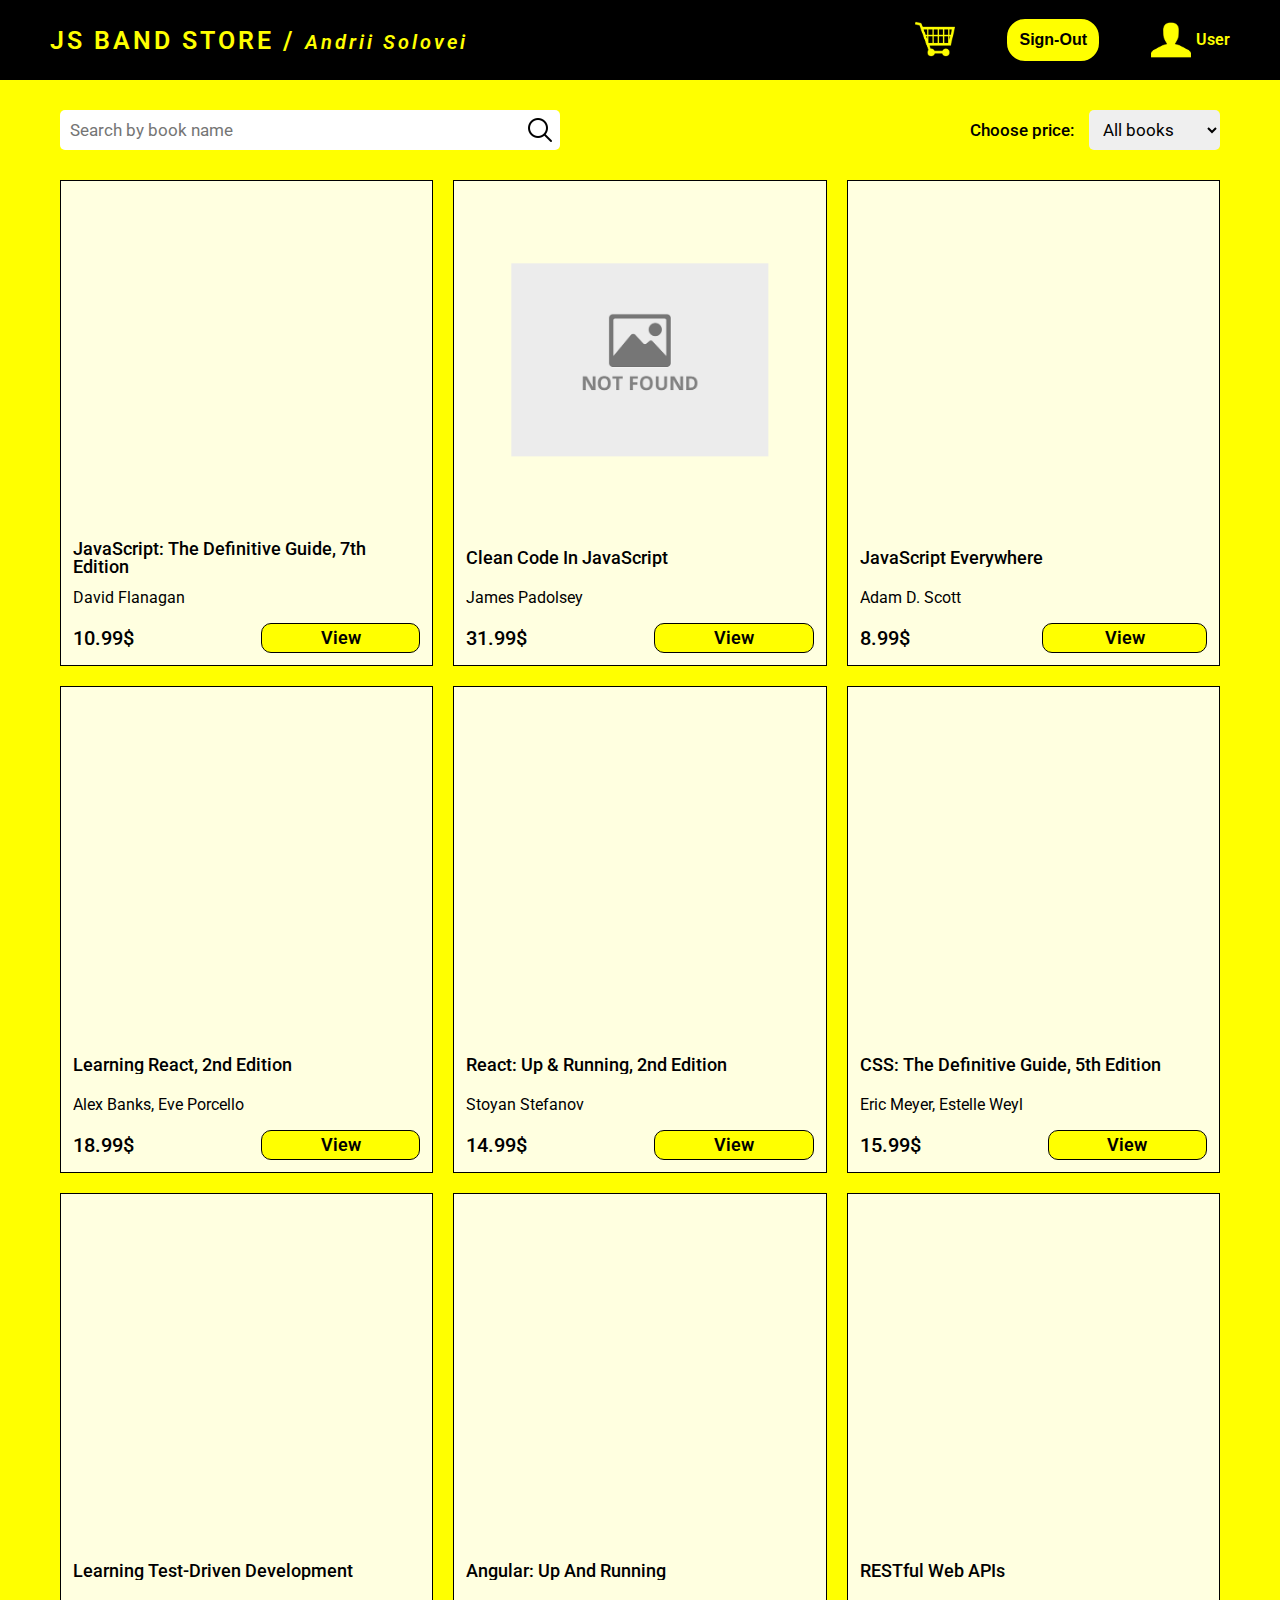
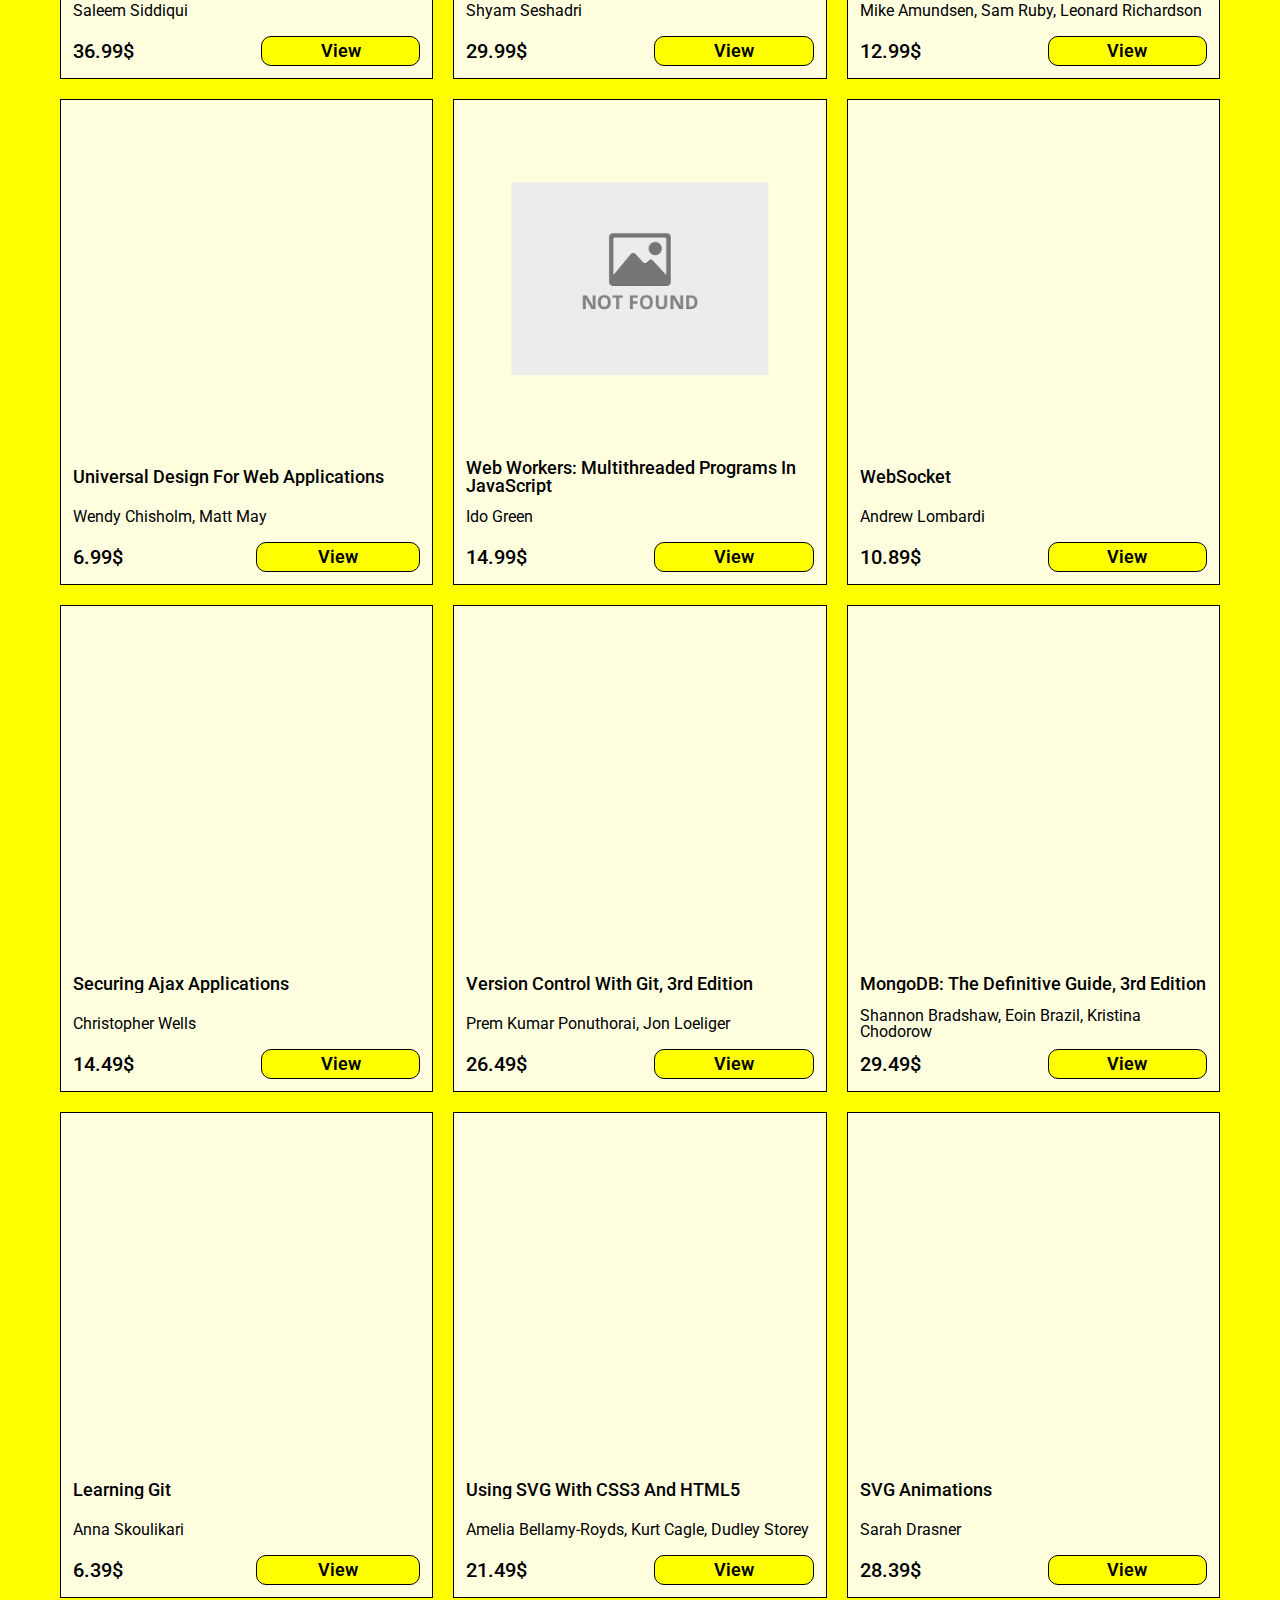
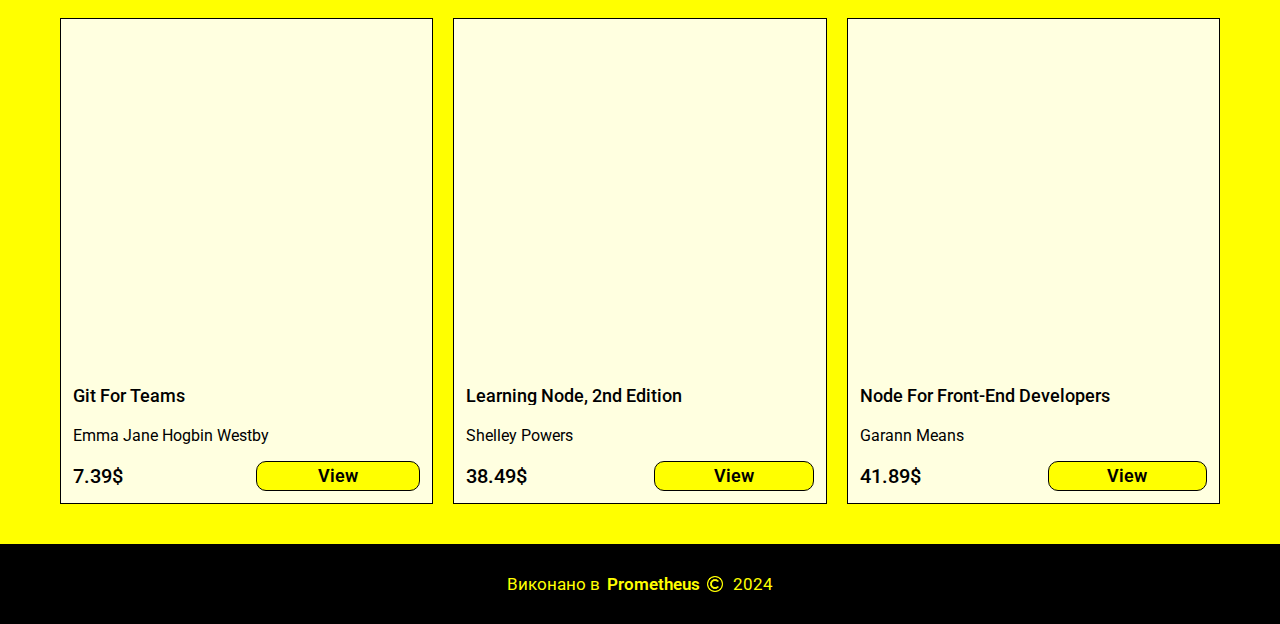
==== book-list/index.html @ bf8e8a3f "add all files" ====
<!DOCTYPE html>
<html lang="en">
<head>
    <meta charset="UTF-8">
    <meta name="viewport" content="width=device-width, initial-scale=1.0">
    <title>JS Band Store</title>
    <link rel="stylesheet" href="reset.css">
    <link rel="stylesheet" href="styles.css" />
</head>
<body>
    <header>
        <nav>
          <a class="header_name" href="#">JS BAND STORE / <em class="header_name_surname">Andrii Solovei</em></a>
          <div class="nav_container">
            <a href="#"><img src="../images/cart.png" alt="Selected products" /></a>
            <button class="sign-out">Sign-Out</button>
            <a class="user" href="#"><img src="../images/avatar.png" alt="Your avatar" /><span>User</span></a>
          </div>
        </nav>
    </header>

    <main>
        <section class="section_content_padding">
          <div class="container_books">
            <div class="books_search">
              <div class="search">
                <div class="search_input">
                  <input type="search" name="search" id="search" placeholder="Search by book name">
                </div>
                <div class="search_filter_price">
                  <label for="searchFilterPrice">Choose price:</label>
                  <select name="filter_price" id="searchFilterPrice" placeholder="Price">
                    <option value="all">All books</option>
                    <option value="15">Up to 15$</option>
                    <option value="15-30">From 15$ - To 30$</option>
                    <option value="30">Over 30$</option>
                  </select>
                </div>
              </div>
            </div>

            <div class="books_list">
              <ul class="list" id="list">
                <!-- Вміст списку книг буде динамічно створено за допомогою JavaScript -->
              </ul>
            </div>
          </div>
        </section>
    </main>

    <footer>
      Виконано в <a href="https://prometheus.org.ua/" target="_blank" rel="noopener noreferrer"> Prometheus </a>
      <img src="../images/Copyright_sign.png" alt="Copy sign" /> 2024
    </footer>
  
    <script src="main.js"></script>
</body>
</html>
---- book-list/styles.css ----
@import url('reset.css');
@import url('main.css');
@import url('header.css'); 
@import url('book_list.css');
@import url('buttons_icons_img.css');
@import url('footer.css');
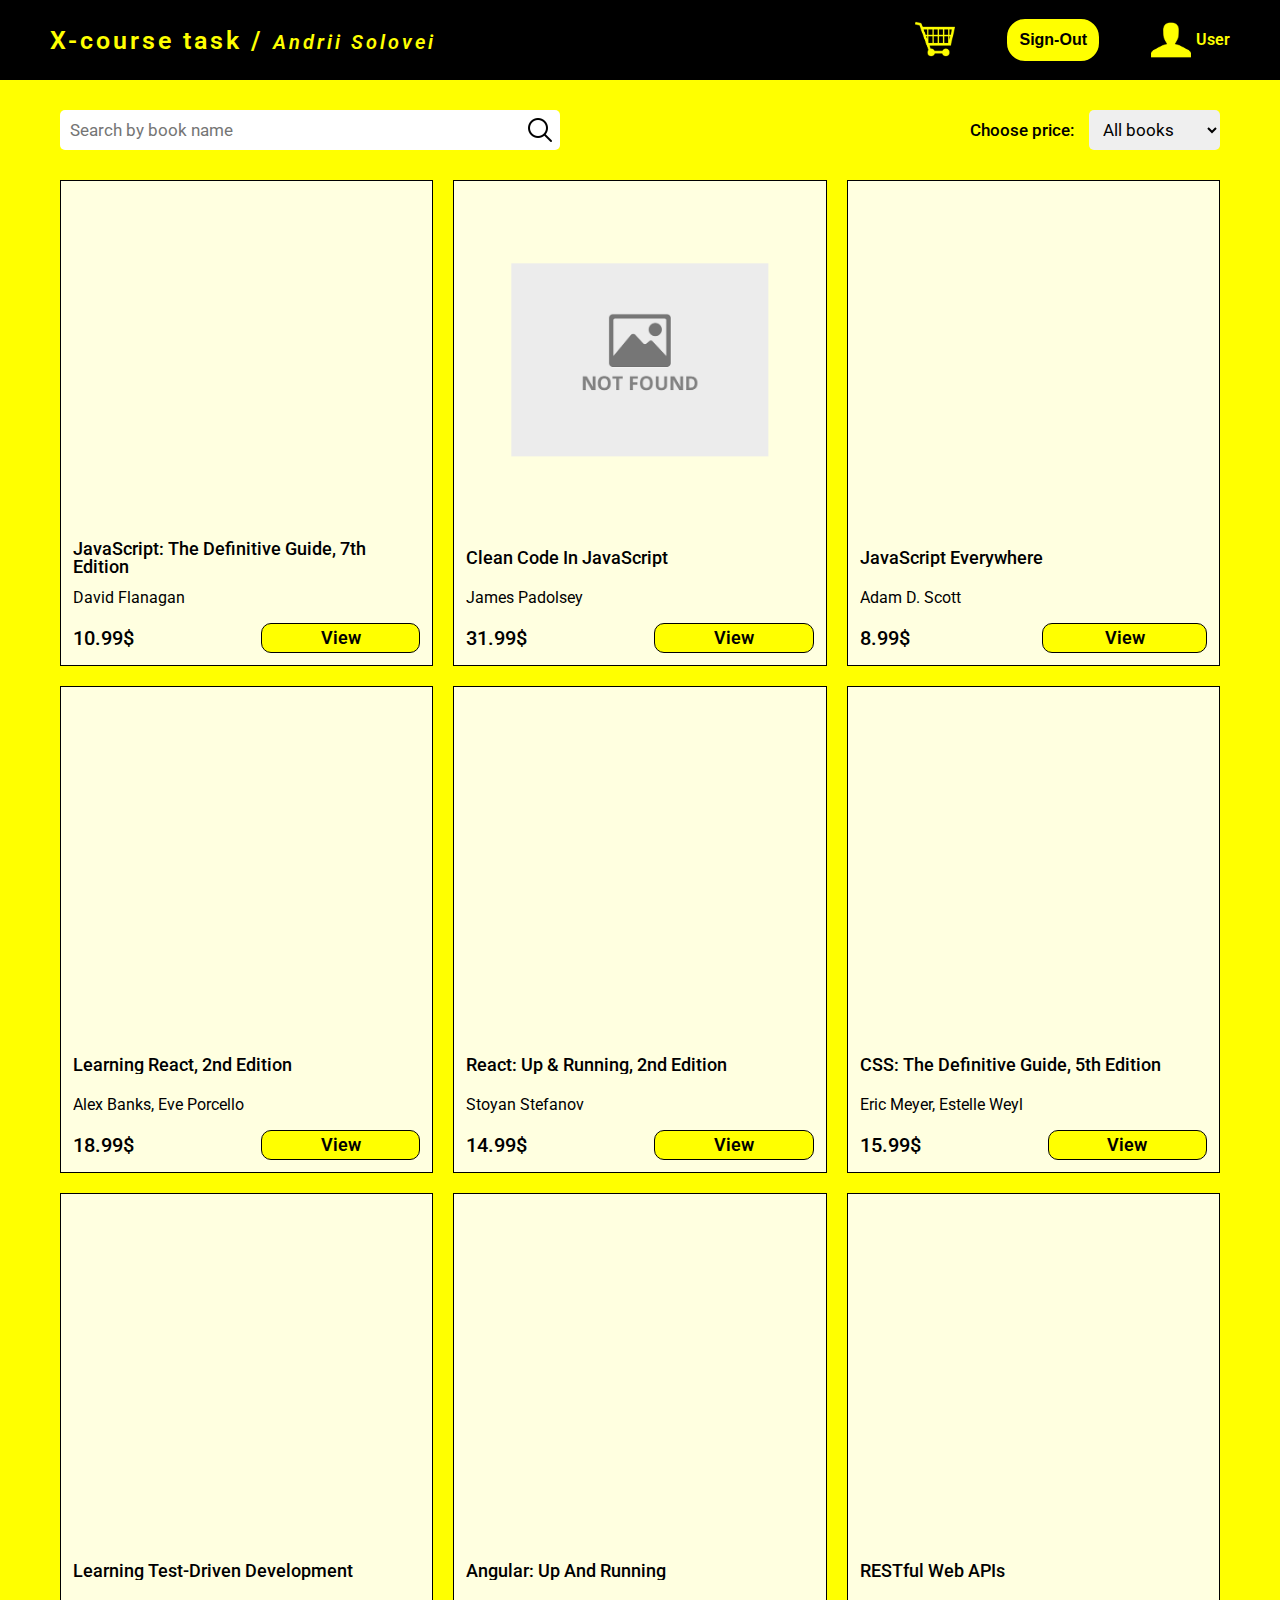
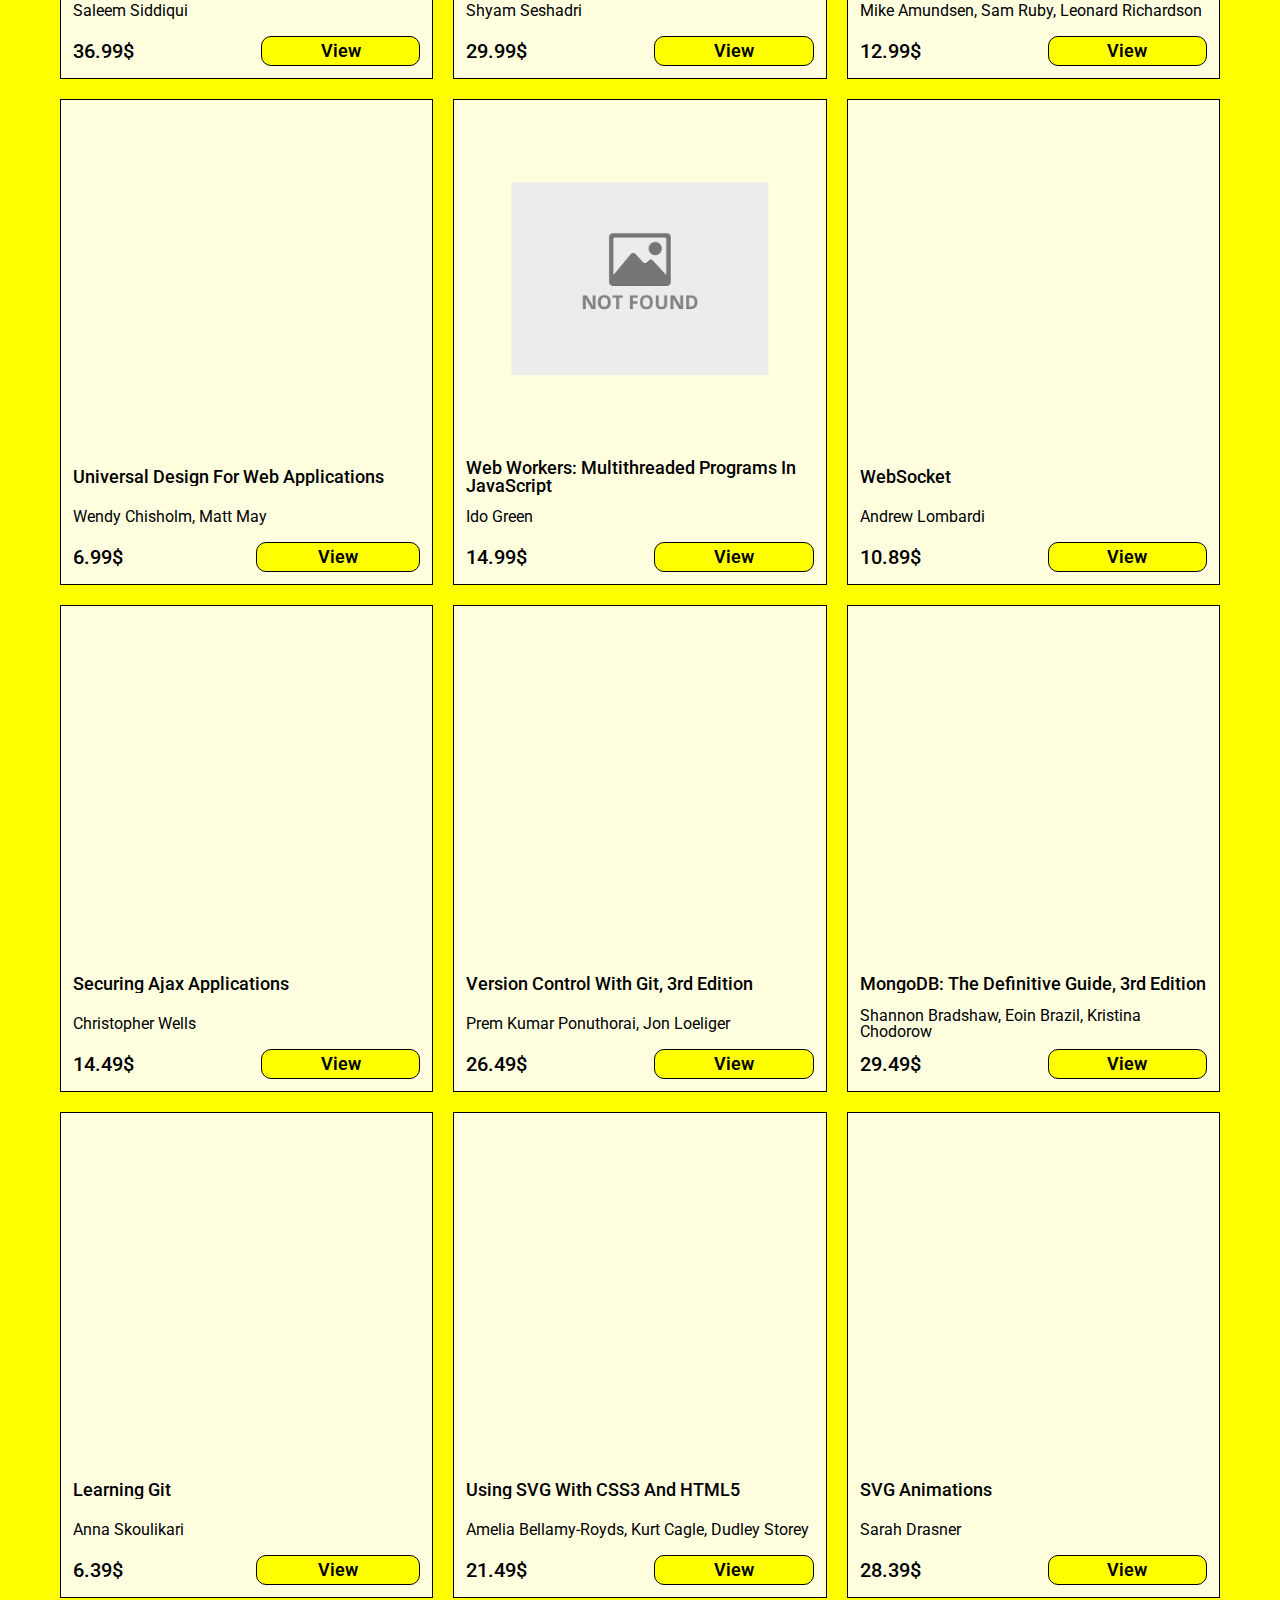
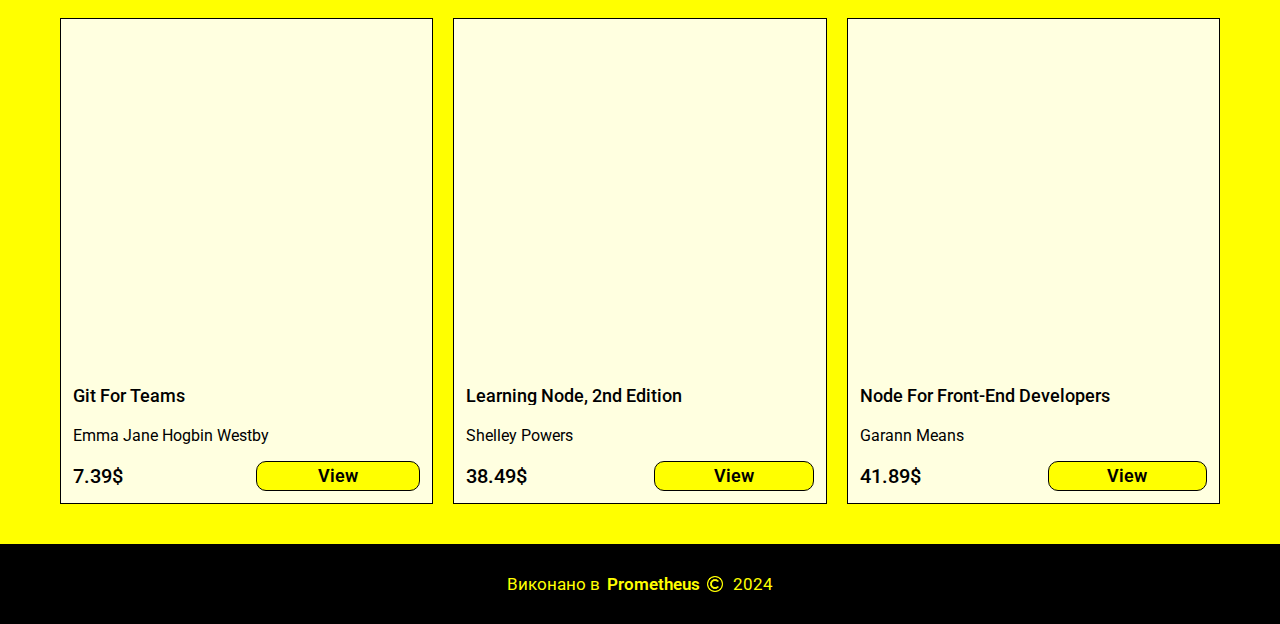
==== commit 01bf9774: "add empty cart and full cart" ====
--- a/book-list/index.html
+++ b/book-list/index.html
@@ -3,14 +3,14 @@
 <head>
     <meta charset="UTF-8">
     <meta name="viewport" content="width=device-width, initial-scale=1.0">
-    <title>JS Band Store</title>
+    <title>Books list</title>
     <link rel="stylesheet" href="reset.css">
     <link rel="stylesheet" href="styles.css" />
 </head>
 <body>
     <header>
         <nav>
-          <a class="header_name" href="#">JS BAND STORE / <em class="header_name_surname">Andrii Solovei</em></a>
+          <a class="header_name" href="#">X-course task / <em class="header_name_surname">Andrii Solovei</em></a>
           <div class="nav_container">
             <a href="#"><img src="../images/cart.png" alt="Selected products" /></a>
             <button class="sign-out">Sign-Out</button>
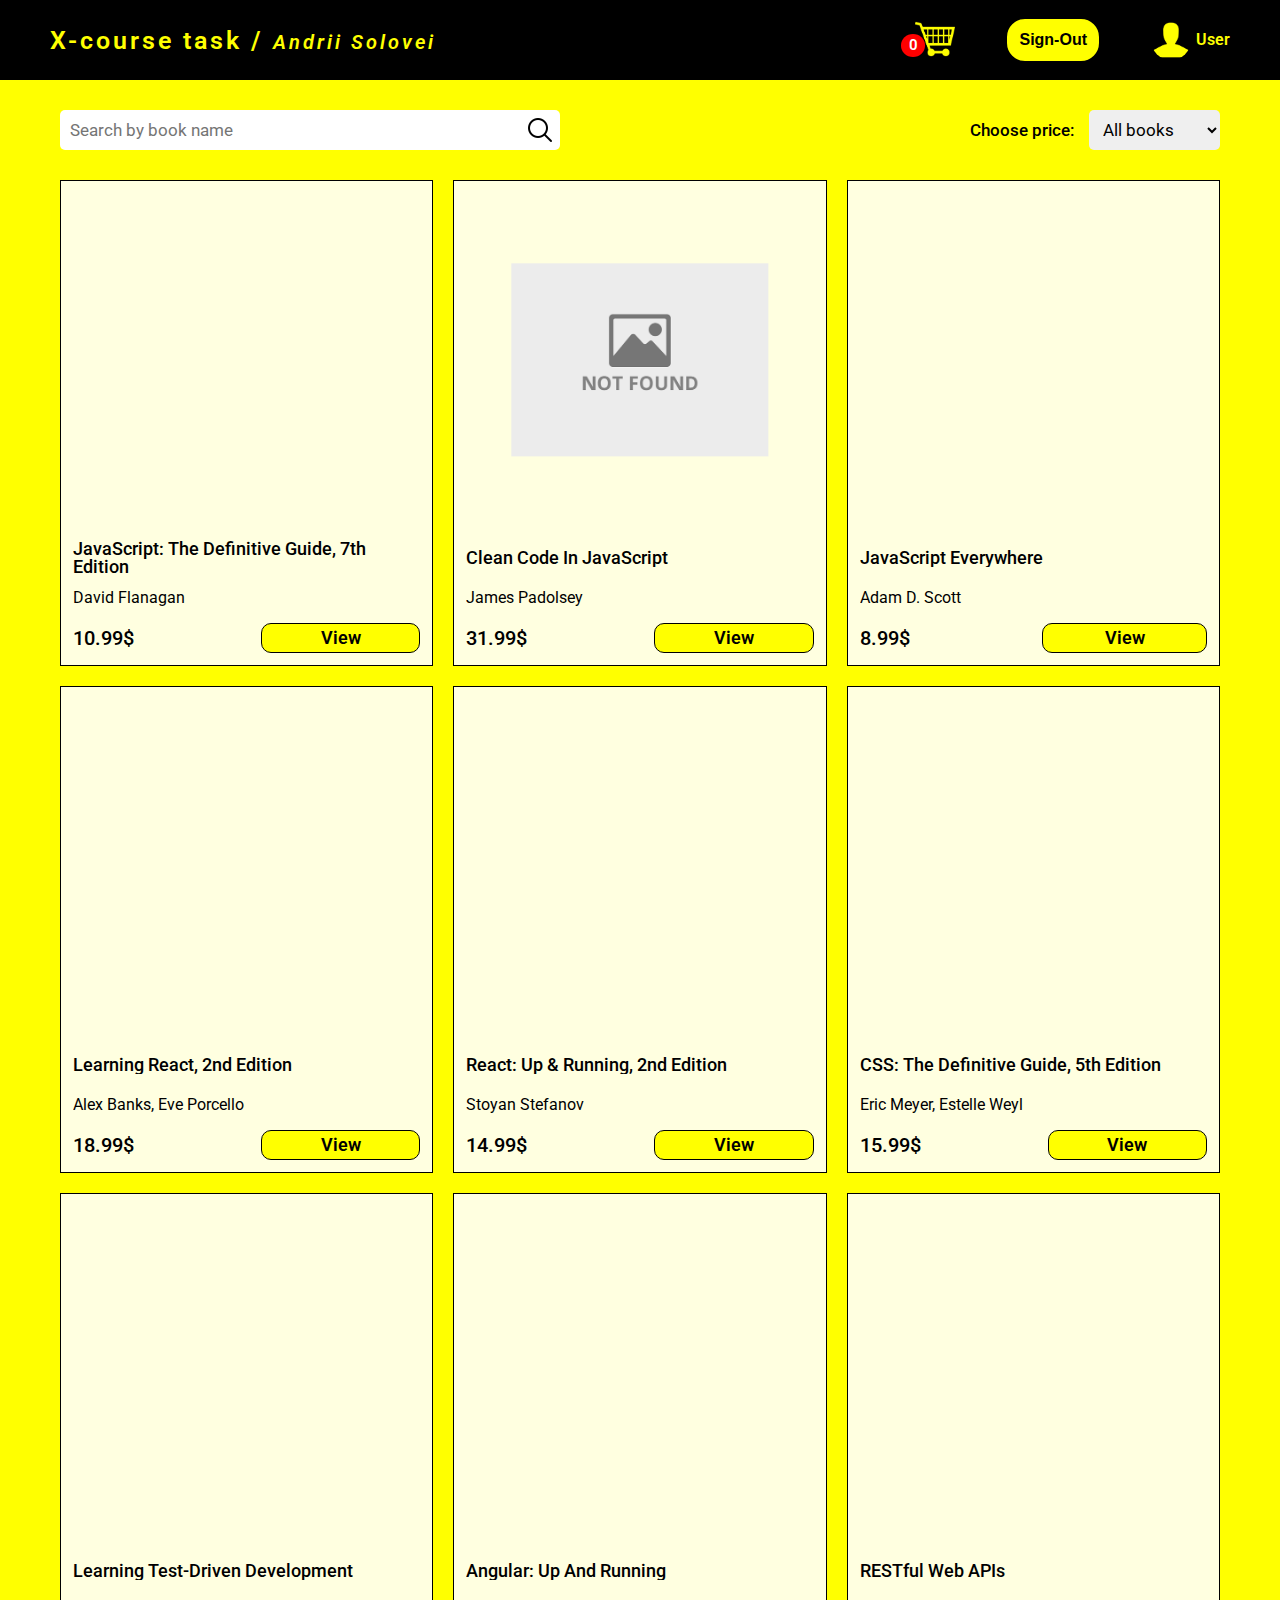
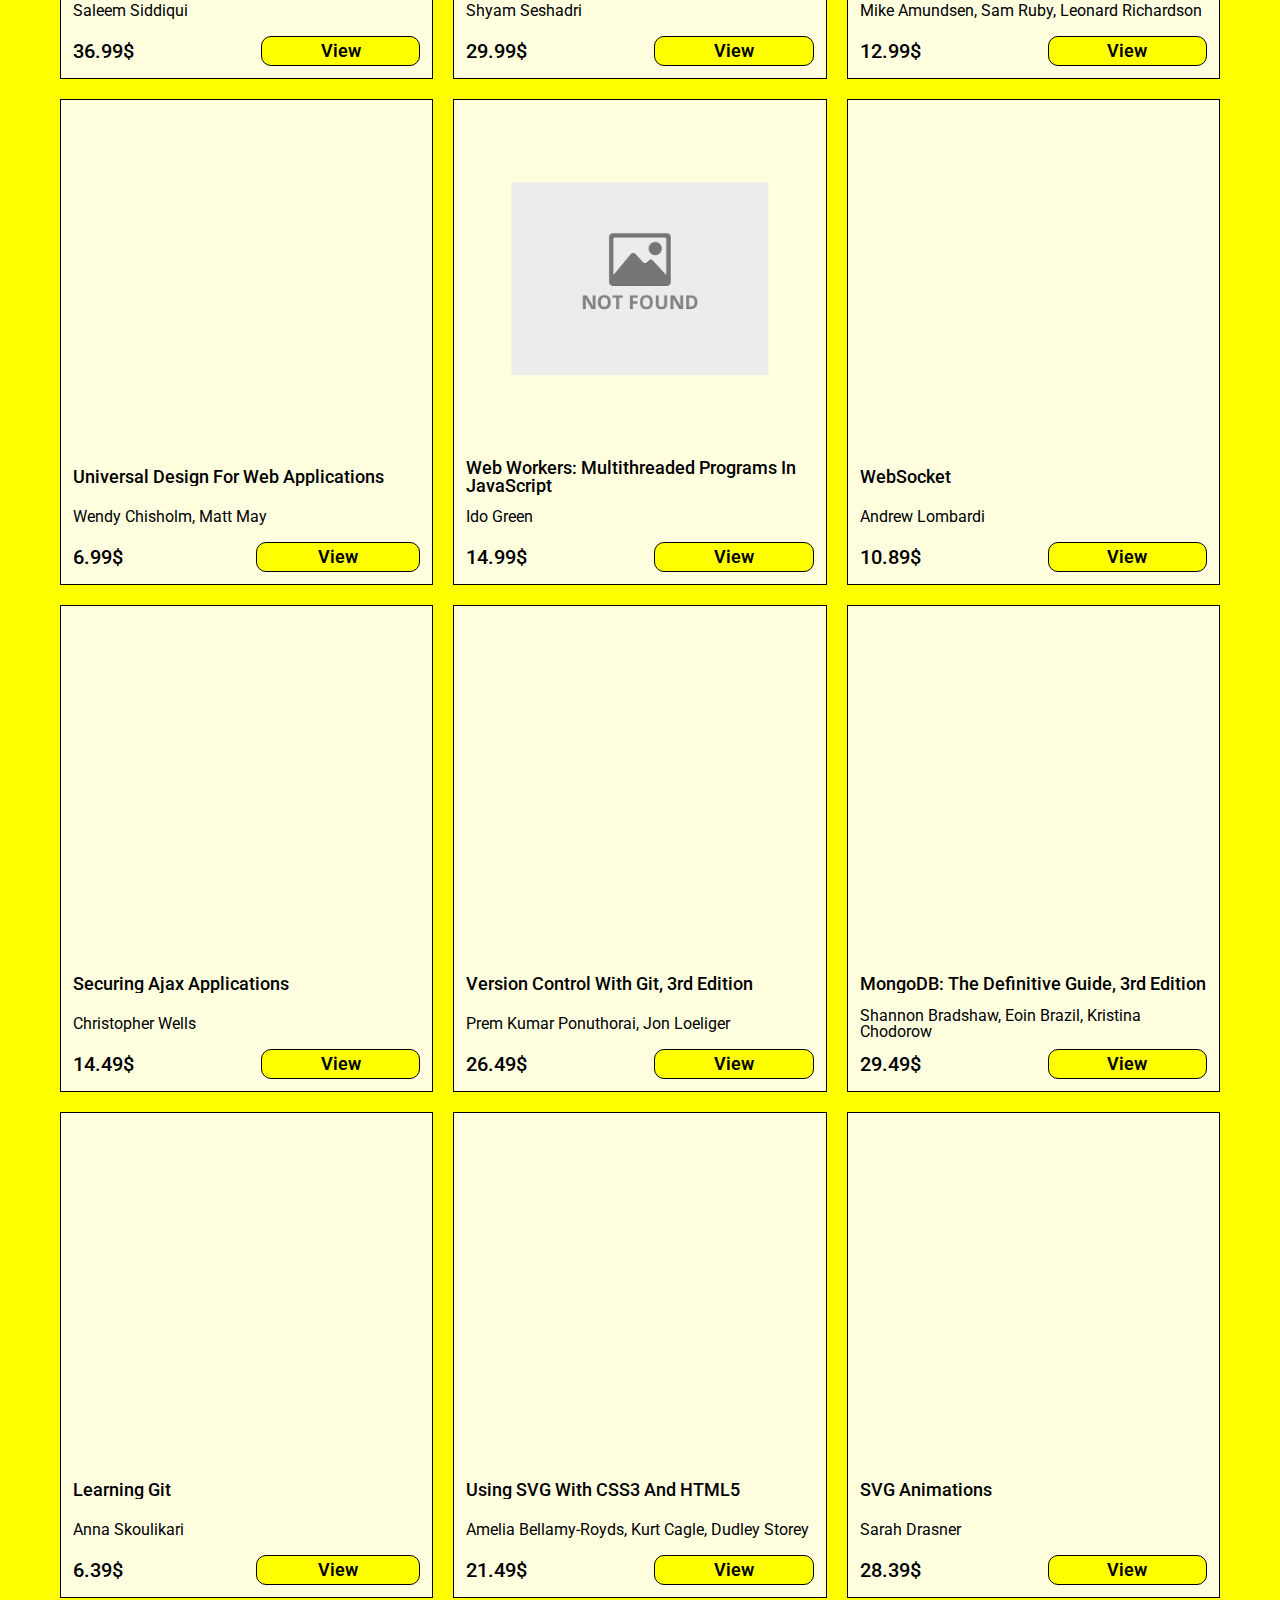
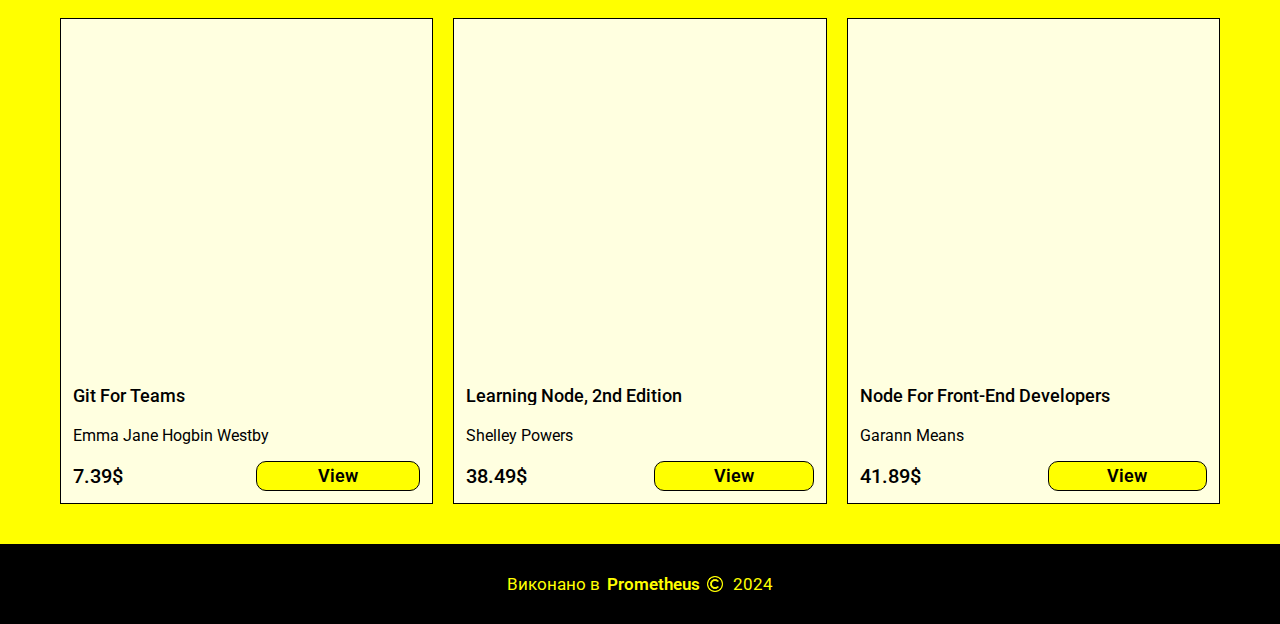
==== commit f91cbfe2: "corrected files" ====
--- a/book-list/index.html
+++ b/book-list/index.html
@@ -10,11 +10,22 @@
 <body>
     <header>
         <nav>
-          <a class="header_name" href="#">X-course task / <em class="header_name_surname">Andrii Solovei</em></a>
+          <a class="header_name" href="../book-list/index.html">X-course task / <em class="header_name_surname">Andrii Solovei</em></a>
           <div class="nav_container">
-            <a href="#"><img src="../images/cart.png" alt="Selected products" /></a>
+
+            <div class="cart-container">
+              <a href="#">
+                <img src="../images/cart.png" alt="Selected products">
+                <span class="cart-count">0</span>
+              </a>
+            </div>
+          
             <button class="sign-out">Sign-Out</button>
-            <a class="user" href="#"><img src="../images/avatar.png" alt="Your avatar" /><span>User</span></a>
+            <a class="user" href="#">
+              <img src="../images/avatar.png" alt="Your avatar" id="avatar"/>
+              <span>User</span>
+              <input type="file" id="avatarInput" style="display: none;">
+            </a>
           </div>
         </nav>
     </header>
